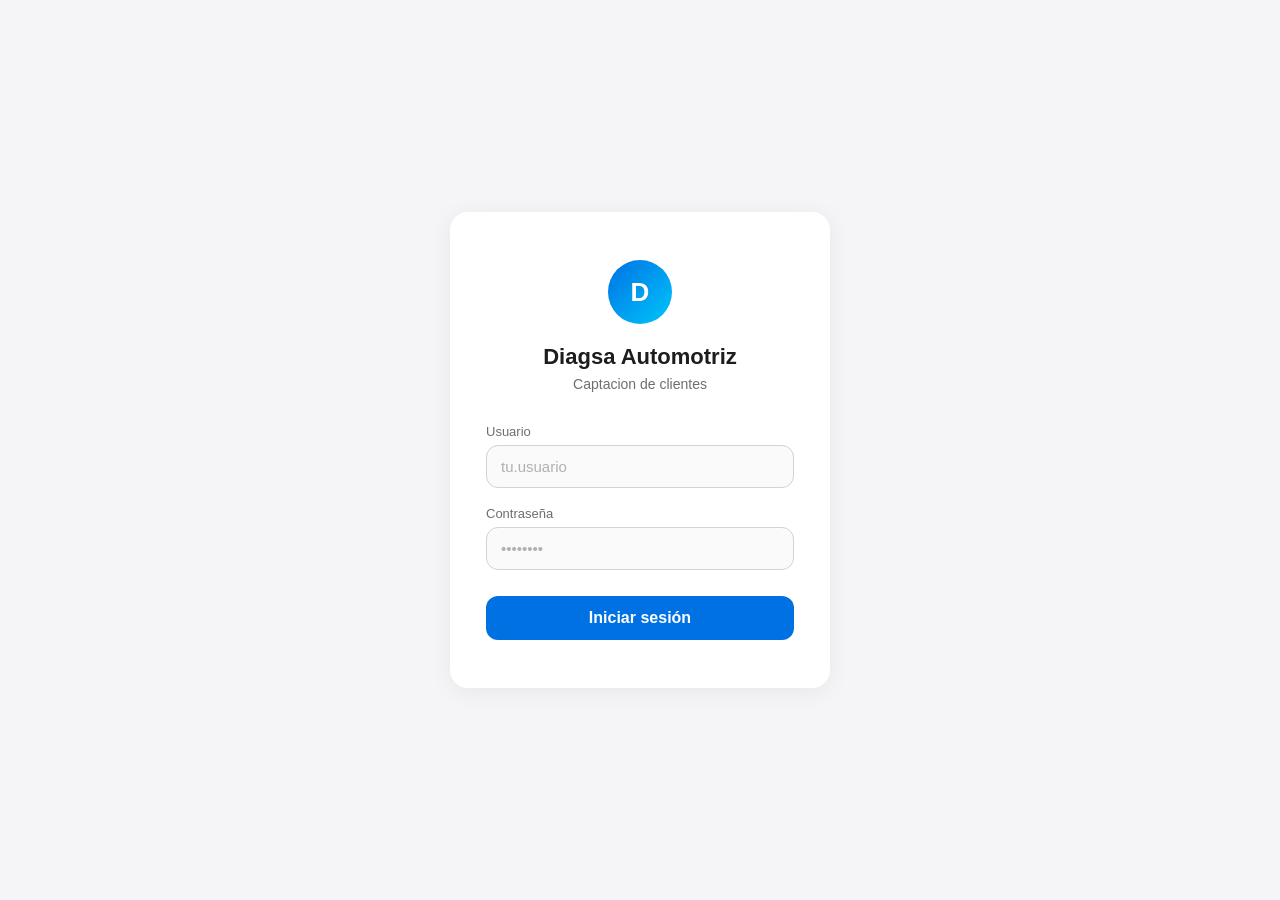
==== index.html @ d003201a "Captacion" ====
<!DOCTYPE html>
<html lang="es">

<head>
  <meta charset="UTF-8">
  <meta name="viewport" content="width=device-width, initial-scale=1.0">
  <title>Captación de Clientes | Expo Diagsa</title>
  <link rel="stylesheet" href="./index.css">
</head>

<body>

  <div class="login-wrap" id="loginWrap">
    <div class="login-card">
      <div class="logo-circle">D</div>
      <h1>Diagsa Automotriz</h1>
      <p class="subtitle">Captacion de clientes</p>

      <form id="loginForm">
        <div class="field">
          <label for="loginUser">Usuario</label>
          <input type="text" id="loginUser" placeholder="tu.usuario" required>
        </div>
        <div class="field">
          <label for="loginPass">Contraseña</label>
          <input type="password" id="loginPass" placeholder="••••••••" required>
        </div>
        <button type="submit" class="btn-primary">Iniciar sesión</button>
      </form>
    </div>
  </div>

  <div class="app-wrap" id="appWrap">
    <div class="topbar">
      <div class="brand"><span class="dot"></span> Captación de Clientes</div>
      <button class="logout-link" id="logoutBtn">Cerrar sesión</button>
    </div>

    <div class="card" id="formCard">
      <h2>Clientes</h2>
      <p class="desc">Registra la información del cliente a captar</p>

      <form id="clientForm">

        <div class="section-title">Datos del cliente</div>
        <div class="grid">
          <div class="field full">
            <label>Nombre completo</label>
            <input type="text" placeholder="Ej. Juan Pérez López" required>
          </div>
          <div class="field">
            <label>¿De dónde nos visita?</label>
            <input type="text" placeholder="Ciudad / Estado">
          </div>
          <div class="field">
            <label>Giro del cliente</label>
            <input type="text" placeholder="Ej. Refaccionaria, taller...">
          </div>
          <div class="field">
            <label>Teléfono</label>
            <input type="tel" placeholder="222 123 4567">
          </div>
          <div class="field">
            <label>Correo electrónico</label>
            <input type="email" placeholder="cliente@correo.com">
          </div>
        </div>

        <div class="section-title">Datos de la empresa / negocio</div>
        <div class="grid">
          <div class="field full">
            <label>Razón social</label>
            <input type="text" placeholder="Nombre legal de la empresa">
          </div>
          <div class="field">
            <label>Persona moral o física</label>
            <select>
              <option value="">Selecciona una opción</option>
              <option>Persona física</option>
              <option>Persona moral</option>
            </select>
          </div>
          <div class="field">
            <label>Años de la empresa/negocio</label>
            <input type="number" min="0" placeholder="Ej. 5">
          </div>
          <div class="field">
            <label>Años de experiencia en el rubro automotriz</label>
            <input type="number" min="0" placeholder="Ej. 8">
          </div>
          <div class="field">
            <label>Cuántas sucursales tiene</label>
            <input type="number" min="0" placeholder="Ej. 2">
          </div>
          <div class="field">
            <label>Personas que trae a la expo</label>
            <input type="number" min="1" placeholder="Ej. 3">
          </div>
          <div class="field full">
            <label>Quiénes son sus proveedores actuales</label>
            <textarea placeholder="Ej. Proveedor A, Proveedor B..."></textarea>
          </div>
        </div>

        <div class="section-title">Condiciones comerciales</div>
        <div class="grid">
          <div class="field">
            <label>Método de compra</label>
            <div class="pill-group">
              <label class="pill">
                <input type="radio" name="metodoCompra" value="Contado">
                <span>Contado</span>
              </label>
              <label class="pill">
                <input type="radio" name="metodoCompra" value="Credito">
                <span>Crédito</span>
              </label>
              <label class="pill">
                <input type="radio" name="metodoCompra" value="Mixto">
                <span>Mixto</span>
              </label>
            </div>
          </div>
          <div class="field">
            <label>Días de plazo (si compra a crédito)</label>
            <input type="number" min="0" placeholder="Ej. 30">
          </div>
        </div>

        <div class="section-title">Sistemas</div>
        <div class="grid">
          <div class="field full">
            <label>Sistemas que trabaja</label>
            <div class="checkbox-grid">
              <div class="check-item"><input type="checkbox" id="sisFrenos" name="sistemas" value="Frenos"><label
                  for="sisFrenos">Frenos</label></div>
              <div class="check-item"><input type="checkbox" id="sisSuspension" name="sistemas"
                  value="Suspensión"><label for="sisSuspension">Suspensión</label></div>
              <div class="check-item"><input type="checkbox" id="sisElectrico" name="sistemas" value="Eléctrico"><label
                  for="sisElectrico">Eléctrico</label></div>
              <div class="check-item"><input type="checkbox" id="sisMotor" name="sistemas" value="Motor"><label
                  for="sisMotor">Motor</label></div>
              <div class="check-item"><input type="checkbox" id="sisTransmision" name="sistemas"
                  value="Transmisión"><label for="sisTransmision">Transmisión</label></div>
              <div class="check-item"><input type="checkbox" id="sisClima" name="sistemas" value="Climatización"><label
                  for="sisClima">Climatización</label></div>
              <div class="check-item"><input type="checkbox" id="sisDireccion" name="sistemas" value="Dirección"><label
                  for="sisDireccion">Dirección</label></div>
              <div class="check-item"><input type="checkbox" id="sisOtro" name="sistemas" value="Otro"><label
                  for="sisOtro">Otro</label></div>
            </div>
          </div>
          <div class="field full">
            <label>Sistema en el que se especializa</label>
            <input type="text" placeholder="Ej. Frenos y suspensión">
          </div>
        </div>

        <div class="section-title">Clasificación del potencial del cliente</div>
        <div class="field">
          <div class="pill-group">
            <label class="pill low">
              <input type="radio" name="potencial" value="Bajo">
              <span>Bajo</span>
            </label>
            <label class="pill medium">
              <input type="radio" name="potencial" value="Medio">
              <span>Medio</span>
            </label>
            <label class="pill high">
              <input type="radio" name="potencial" value="Alto">
              <span>Alto</span>
            </label>
          </div>
        </div>

        <div class="actions">
          <button type="reset" class="btn-secondary">Limpiar</button>
          <button type="submit" class="btn-submit">Guardar prospecto</button>
        </div>
      </form>
    </div>

    <div class="card success-wrap" id="successCard">
      <div class="success-icon">✓</div>
      <h2>Prospecto guardado</h2>
      <p>La información del cliente se registró correctamente.</p>
      <button class="btn-submit" id="newClientBtn">Registrar otro cliente</button>
    </div>
  </div>
</body>

<script>
  const loginForm = document.getElementById('loginForm');
  const loginWrap = document.getElementById('loginWrap');
  const appWrap = document.getElementById('appWrap');
  const logoutBtn = document.getElementById('logoutBtn');

  loginForm.addEventListener('submit', function (e) {
    e.preventDefault();
    loginWrap.classList.add('hidden');
    appWrap.classList.add('active');
  });

  logoutBtn.addEventListener('click', function () {
    appWrap.classList.remove('active');
    loginWrap.classList.remove('hidden');
    loginForm.reset();
  });

  const clientForm = document.getElementById('clientForm');
  const formCard = document.getElementById('formCard');
  const successCard = document.getElementById('successCard');
  const newClientBtn = document.getElementById('newClientBtn');

  clientForm.addEventListener('submit', function (e) {
    e.preventDefault();
    formCard.style.display = 'none';
    successCard.classList.add('active');
  });

  newClientBtn.addEventListener('click', function () {
    clientForm.reset();
    successCard.classList.remove('active');
    formCard.style.display = 'block';
  });
</script>

</html>
---- index.css ----
:root {
      --bg: #f5f5f7;
      --card: #ffffff;
      --text: #1d1d1f;
      --text-secondary: #6e6e73;
      --accent: #0071e3;
      --accent-hover: #0077ed;
      --border: #d2d2d7;
      --success: #34c759;
      --warning: #ff9f0a;
      --danger: #ff3b30;
      --radius: 18px;
      --shadow: 0 4px 24px rgba(0, 0, 0, 0.06);
  }

  * {
      box-sizing: border-box;
      margin: 0;
      padding: 0;
  }

  body {
      font-family: -apple-system, BlinkMacSystemFont, "SF Pro Display", "Segoe UI", Roboto, Helvetica, Arial, sans-serif;
      background: var(--bg);
      color: var(--text);
      min-height: 100vh;
      display: flex;
      align-items: center;
      justify-content: center;
      padding: 24px;
      -webkit-font-smoothing: antialiased;
  }

  /* ---------- LOGIN ---------- */
  .login-wrap {
      width: 100%;
      max-width: 380px;
      animation: fadeIn .6s ease;
  }

  .login-card {
      background: var(--card);
      border-radius: var(--radius);
      box-shadow: var(--shadow);
      padding: 48px 36px;
      text-align: center;
  }

  .logo-circle {
      width: 64px;
      height: 64px;
      border-radius: 50%;
      background: linear-gradient(135deg, #0071e3, #00c6fb);
      display: flex;
      align-items: center;
      justify-content: center;
      margin: 0 auto 20px;
      font-size: 26px;
      color: white;
      font-weight: 600;
  }

  .login-card h1 {
      font-size: 22px;
      font-weight: 600;
      margin-bottom: 6px;
  }

  .login-card p.subtitle {
      color: var(--text-secondary);
      font-size: 14px;
      margin-bottom: 32px;
  }

  .field {
      text-align: left;
      margin-bottom: 18px;
  }

  .field label {
      display: block;
      font-size: 13px;
      font-weight: 500;
      color: var(--text-secondary);
      margin-bottom: 6px;
  }

  input,
  select,
  textarea {
      width: 100%;
      padding: 12px 14px;
      border: 1px solid var(--border);
      border-radius: 12px;
      font-size: 15px;
      font-family: inherit;
      background: #fafafa;
      color: var(--text);
      transition: border-color .2s ease, box-shadow .2s ease, background .2s ease;
  }

  input:focus,
  select:focus,
  textarea:focus {
      outline: none;
      border-color: var(--accent);
      background: #fff;
      box-shadow: 0 0 0 4px rgba(0, 113, 227, 0.12);
  }

  textarea {
      resize: vertical;
      min-height: 70px;
  }

  .btn-primary {
      width: 100%;
      padding: 13px;
      background: var(--accent);
      color: white;
      border: none;
      border-radius: 12px;
      font-size: 16px;
      font-weight: 600;
      cursor: pointer;
      transition: background .2s ease, transform .1s ease;
      margin-top: 8px;
  }

  .btn-primary:hover {
      background: var(--accent-hover);
  }

  .btn-primary:active {
      transform: scale(0.98);
  }

  .login-hint {
      margin-top: 20px;
      font-size: 12px;
      color: var(--text-secondary);
  }

  /* ---------- FORM APP ---------- */
  .app-wrap {
      width: 100%;
      max-width: 760px;
      display: none;
      animation: fadeIn .5s ease;
  }

  .app-wrap.active {
      display: block;
  }

  .login-wrap.hidden {
      display: none;
  }

  .topbar {
      display: flex;
      align-items: center;
      justify-content: space-between;
      margin-bottom: 24px;
      padding: 0 4px;
  }

  .topbar .brand {
      display: flex;
      align-items: center;
      gap: 10px;
      font-weight: 600;
      font-size: 16px;
  }

  .brand .dot {
      width: 10px;
      height: 10px;
      border-radius: 50%;
      background: var(--accent);
  }

  .logout-link {
      font-size: 13px;
      color: var(--text-secondary);
      cursor: pointer;
      text-decoration: none;
      border: none;
      background: none;
  }

  .logout-link:hover {
      color: var(--text);
  }

  .card {
      background: var(--card);
      border-radius: var(--radius);
      box-shadow: var(--shadow);
      padding: 40px;
      margin-bottom: 20px;
  }

  .card h2 {
      font-size: 24px;
      font-weight: 600;
      margin-bottom: 4px;
  }

  .card p.desc {
      color: var(--text-secondary);
      font-size: 14px;
      margin-bottom: 28px;
  }

  .section-title {
      font-size: 13px;
      font-weight: 600;
      text-transform: uppercase;
      letter-spacing: 0.04em;
      color: var(--accent);
      margin: 28px 0 14px;
  }

  .section-title:first-of-type {
      margin-top: 0;
  }

  .grid {
      display: grid;
      grid-template-columns: 1fr 1fr;
      gap: 16px;
  }

  .grid .full {
      grid-column: 1 / -1;
  }

  @media (max-width:640px) {
      .grid {
          grid-template-columns: 1fr;
      }

      .card {
          padding: 28px 22px;
      }
  }

  /* Radio pills */
  .pill-group {
      display: flex;
      gap: 10px;
      flex-wrap: wrap;
  }

  .pill {
      position: relative;
  }

  .pill input {
      position: absolute;
      opacity: 0;
      width: 100%;
      height: 100%;
      cursor: pointer;
      margin: 0;
  }

  .pill span {
      display: inline-block;
      padding: 9px 18px;
      border-radius: 999px;
      border: 1px solid var(--border);
      font-size: 14px;
      color: var(--text-secondary);
      background: #fafafa;
      transition: all .2s ease;
  }

  .pill input:checked+span {
      background: var(--text);
      color: white;
      border-color: var(--text);
  }

  /* Clasificación potencial - colores especiales */
  .pill.low input:checked+span {
      background: var(--text-secondary);
      border-color: var(--text-secondary);
  }

  .pill.medium input:checked+span {
      background: var(--warning);
      border-color: var(--warning);
  }

  .pill.high input:checked+span {
      background: var(--success);
      border-color: var(--success);
  }

  .checkbox-grid {
      display: grid;
      grid-template-columns: repeat(2, 1fr);
      gap: 10px;
  }

  @media (max-width:640px) {
      .checkbox-grid {
          grid-template-columns: 1fr;
      }
  }

  .check-item {
      display: flex;
      align-items: center;
      gap: 10px;
      padding: 10px 14px;
      border: 1px solid var(--border);
      border-radius: 12px;
      background: #fafafa;
      cursor: pointer;
      transition: all .2s ease;
  }

  .check-item:has(input:checked) {
      border-color: var(--accent);
      background: rgba(0, 113, 227, 0.06);
  }

  .check-item input {
      width: 16px;
      height: 16px;
      accent-color: var(--accent);
  }

  .check-item label {
      font-size: 14px;
      cursor: pointer;
  }

  .actions {
      display: flex;
      justify-content: flex-end;
      gap: 12px;
      margin-top: 36px;
  }

  .btn-secondary {
      padding: 12px 22px;
      background: transparent;
      color: var(--text);
      border: 1px solid var(--border);
      border-radius: 12px;
      font-size: 15px;
      font-weight: 500;
      cursor: pointer;
      transition: background .2s ease;
  }

  .btn-secondary:hover {
      background: #f0f0f0;
  }

  .btn-submit {
      padding: 12px 28px;
      background: var(--accent);
      color: white;
      border: none;
      border-radius: 12px;
      font-size: 15px;
      font-weight: 600;
      cursor: pointer;
      transition: background .2s ease, transform .1s ease;
  }

  .btn-submit:hover {
      background: var(--accent-hover);
  }

  .btn-submit:active {
      transform: scale(0.98);
  }

  /* Success screen */
  .success-wrap {
      display: none;
      text-align: center;
      padding: 60px 40px;
  }

  .success-wrap.active {
      display: block;
  }

  .success-icon {
      width: 72px;
      height: 72px;
      border-radius: 50%;
      background: var(--success);
      display: flex;
      align-items: center;
      justify-content: center;
      margin: 0 auto 20px;
      color: white;
      font-size: 32px;
  }

  .success-wrap h2 {
      margin-bottom: 8px;
  }

  .success-wrap p {
      color: var(--text-secondary);
      margin-bottom: 28px;
  }

  @keyframes fadeIn {
      from {
          opacity: 0;
          transform: translateY(8px);
      }

      to {
          opacity: 1;
          transform: translateY(0);
      }
  }

  ::placeholder {
      color: #b0b0b5;
  }
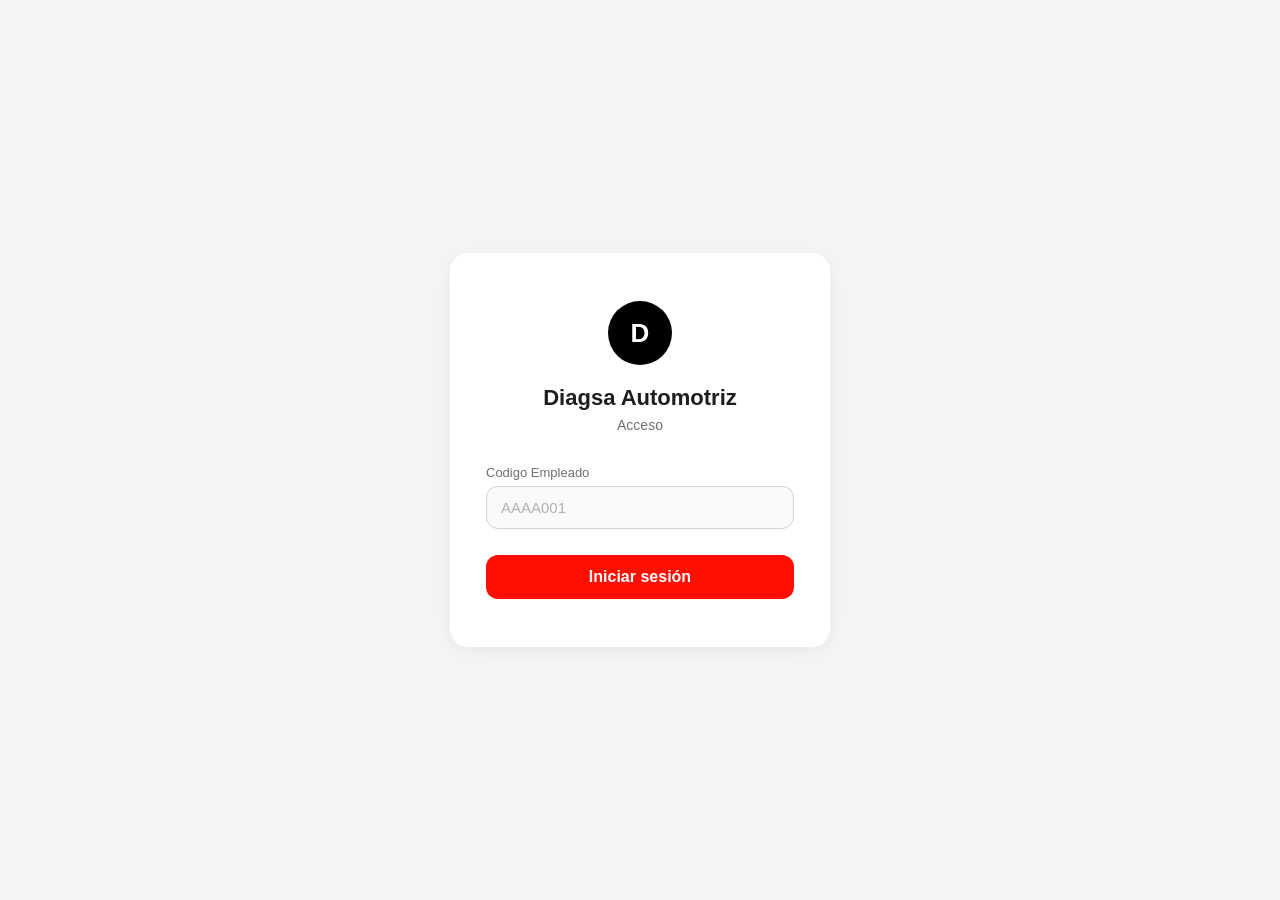
==== commit 83355d55: "localstorage" ====
--- a/index.html
+++ b/index.html
@@ -4,26 +4,21 @@
 <head>
   <meta charset="UTF-8">
   <meta name="viewport" content="width=device-width, initial-scale=1.0">
-  <title>Captación de Clientes | Expo Diagsa</title>
+  <title>Captación de Clientes</title>
   <link rel="stylesheet" href="./index.css">
+  <link rel="icon" href="./logo.ico">
 </head>
 
 <body>
-
   <div class="login-wrap" id="loginWrap">
     <div class="login-card">
       <div class="logo-circle">D</div>
       <h1>Diagsa Automotriz</h1>
-      <p class="subtitle">Captacion de clientes</p>
-
+      <p class="subtitle">Acceso</p>
       <form id="loginForm">
         <div class="field">
-          <label for="loginUser">Usuario</label>
-          <input type="text" id="loginUser" placeholder="tu.usuario" required>
-        </div>
-        <div class="field">
-          <label for="loginPass">Contraseña</label>
-          <input type="password" id="loginPass" placeholder="••••••••" required>
+          <label for="codigoEmpleado">Codigo Empleado</label>
+          <input type="text" id="codigoEmpleado" placeholder="AAAA001" name="codigoEmpleado" required>
         </div>
         <button type="submit" class="btn-primary">Iniciar sesión</button>
       </form>
@@ -32,37 +27,39 @@
 
   <div class="app-wrap" id="appWrap">
     <div class="topbar">
-      <div class="brand"><span class="dot"></span> Captación de Clientes</div>
+      <div class="brand"><span class="dot"></span> Captación de Clientes</div> 
       <button class="logout-link" id="logoutBtn">Cerrar sesión</button>
     </div>
 
     <div class="card" id="formCard">
-      <h2>Clientes</h2>
-      <p class="desc">Registra la información del cliente a captar</p>
-
+      <div class="headers">
+        <h2>Codigo del capturista: </h2>
+        <h2>
+          <div class="codigoDisplay" id="codigoDisplay"></div>
+        </h2>
+      </div>
       <form id="clientForm">
-
         <div class="section-title">Datos del cliente</div>
         <div class="grid">
           <div class="field full">
             <label>Nombre completo</label>
-            <input type="text" placeholder="Ej. Juan Pérez López" required>
+            <input type="text" placeholder="Ej. Juan Pérez López" name="nombreCliente" required>
           </div>
           <div class="field">
             <label>¿De dónde nos visita?</label>
-            <input type="text" placeholder="Ciudad / Estado">
+            <input type="text" placeholder="Ciudad / Estado" name="origen" required>
           </div>
           <div class="field">
             <label>Giro del cliente</label>
-            <input type="text" placeholder="Ej. Refaccionaria, taller...">
+            <input type="text" placeholder="Ej. Refaccionaria, taller..." name="giro" required>
           </div>
           <div class="field">
             <label>Teléfono</label>
-            <input type="tel" placeholder="222 123 4567">
+            <input type="tel" placeholder="2221234567" name="telefono" required>
           </div>
           <div class="field">
             <label>Correo electrónico</label>
-            <input type="email" placeholder="cliente@correo.com">
+            <input type="email" placeholder="cliente@correo.com" name="email">
           </div>
         </div>
 
@@ -70,35 +67,35 @@
         <div class="grid">
           <div class="field full">
             <label>Razón social</label>
-            <input type="text" placeholder="Nombre legal de la empresa">
+            <input type="text" placeholder="Nombre legal de la empresa / negocio" name="razonSocial">
           </div>
           <div class="field">
             <label>Persona moral o física</label>
-            <select>
+            <select name="tipoPersona">
               <option value="">Selecciona una opción</option>
-              <option>Persona física</option>
-              <option>Persona moral</option>
+              <option value="personaFisica">Persona física</option>
+              <option value="personaMoral">Persona moral</option>
             </select>
           </div>
           <div class="field">
             <label>Años de la empresa/negocio</label>
-            <input type="number" min="0" placeholder="Ej. 5">
+            <input type="number" min="0" placeholder="Ej. 5" name="aniosEmpresa">
           </div>
           <div class="field">
             <label>Años de experiencia en el rubro automotriz</label>
-            <input type="number" min="0" placeholder="Ej. 8">
+            <input type="number" min="0" placeholder="Ej. 8" name="aniosExperiencia">
           </div>
           <div class="field">
             <label>Cuántas sucursales tiene</label>
-            <input type="number" min="0" placeholder="Ej. 2">
+            <input type="number" min="0" placeholder="Ej. 2" name="sucursales">
           </div>
           <div class="field">
             <label>Personas que trae a la expo</label>
-            <input type="number" min="1" placeholder="Ej. 3">
+            <input type="number" min="1" placeholder="Ej. 3" name="acompaniantes">
           </div>
           <div class="field full">
             <label>Quiénes son sus proveedores actuales</label>
-            <textarea placeholder="Ej. Proveedor A, Proveedor B..."></textarea>
+            <textarea placeholder="Ej. Proveedor A, Proveedor B..." name="proveedores"></textarea>
           </div>
         </div>
 
@@ -123,7 +120,7 @@
           </div>
           <div class="field">
             <label>Días de plazo (si compra a crédito)</label>
-            <input type="number" min="0" placeholder="Ej. 30">
+            <input type="number" min="0" placeholder="Ej. 30" name="diasPlazo">
           </div>
         </div>
 
@@ -132,27 +129,31 @@
           <div class="field full">
             <label>Sistemas que trabaja</label>
             <div class="checkbox-grid">
-              <div class="check-item"><input type="checkbox" id="sisFrenos" name="sistemas" value="Frenos"><label
+              <div class="check-item"><input type="checkbox" id="sisEnfriamiento" name="sistemas"
+                  value="enfriamiento"><label for="sisEnfriamiento">Enfriamiento</label></div>
+              <div class="check-item"><input type="checkbox" id="sisRodamiento" name="sistemas"
+                  value="rodamiento"><label for="sisRodamiento">Rodamiento</label></div>
+              <div class="check-item"><input type="checkbox" id="sisSuspension" name="sistemas"
+                  value="suspension"><label for="sisSuspension">Suspension</label></div>
+              <div class="check-item"><input type="checkbox" id="sisFrenos" name="sistemas" value="frenos"><label
                   for="sisFrenos">Frenos</label></div>
-              <div class="check-item"><input type="checkbox" id="sisSuspension" name="sistemas"
-                  value="Suspensión"><label for="sisSuspension">Suspensión</label></div>
-              <div class="check-item"><input type="checkbox" id="sisElectrico" name="sistemas" value="Eléctrico"><label
-                  for="sisElectrico">Eléctrico</label></div>
-              <div class="check-item"><input type="checkbox" id="sisMotor" name="sistemas" value="Motor"><label
+              <div class="check-item"><input type="checkbox" id="sisDireccion" name="sistemas" value="direccion"><label
+                  for="sisDireccion">Direccion</label></div>
+              <div class="check-item"><input type="checkbox" id="sisTransmision" name="sistemas"
+                  value="transmision"><label for="sisTransmision">Transmision</label></div>
+              <div class="check-item"><input type="checkbox" id="sisElectrico" name="sistemas" value="electrico"><label
+                  for="sisElectrico">Electrico</label></div>
+              <div class="check-item"><input type="checkbox" id="sisClimatizacion" name="sistemas"
+                  value="climatizacion"><label for="sisClimatizacion">Climatizacion</label></div>
+              <div class="check-item"><input type="checkbox" id="sisMotor" name="sistemas" value="motor"><label
                   for="sisMotor">Motor</label></div>
-              <div class="check-item"><input type="checkbox" id="sisTransmision" name="sistemas"
-                  value="Transmisión"><label for="sisTransmision">Transmisión</label></div>
-              <div class="check-item"><input type="checkbox" id="sisClima" name="sistemas" value="Climatización"><label
-                  for="sisClima">Climatización</label></div>
-              <div class="check-item"><input type="checkbox" id="sisDireccion" name="sistemas" value="Dirección"><label
-                  for="sisDireccion">Dirección</label></div>
               <div class="check-item"><input type="checkbox" id="sisOtro" name="sistemas" value="Otro"><label
                   for="sisOtro">Otro</label></div>
             </div>
           </div>
           <div class="field full">
             <label>Sistema en el que se especializa</label>
-            <input type="text" placeholder="Ej. Frenos y suspensión">
+            <input type="text" placeholder="Ej. Frenos y suspensión" name="especializacion" required>
           </div>
         </div>
 
@@ -188,42 +189,7 @@
       <button class="btn-submit" id="newClientBtn">Registrar otro cliente</button>
     </div>
   </div>
+  <script src="./index.js"></script>
 </body>
 
-<script>
-  const loginForm = document.getElementById('loginForm');
-  const loginWrap = document.getElementById('loginWrap');
-  const appWrap = document.getElementById('appWrap');
-  const logoutBtn = document.getElementById('logoutBtn');
-
-  loginForm.addEventListener('submit', function (e) {
-    e.preventDefault();
-    loginWrap.classList.add('hidden');
-    appWrap.classList.add('active');
-  });
-
-  logoutBtn.addEventListener('click', function () {
-    appWrap.classList.remove('active');
-    loginWrap.classList.remove('hidden');
-    loginForm.reset();
-  });
-
-  const clientForm = document.getElementById('clientForm');
-  const formCard = document.getElementById('formCard');
-  const successCard = document.getElementById('successCard');
-  const newClientBtn = document.getElementById('newClientBtn');
-
-  clientForm.addEventListener('submit', function (e) {
-    e.preventDefault();
-    formCard.style.display = 'none';
-    successCard.classList.add('active');
-  });
-
-  newClientBtn.addEventListener('click', function () {
-    clientForm.reset();
-    successCard.classList.remove('active');
-    formCard.style.display = 'block';
-  });
-</script>
-
 </html>
--- a/index.css
+++ b/index.css
@@ -1,432 +1,448 @@
-  :root {
-      --bg: #f5f5f7;
-      --card: #ffffff;
-      --text: #1d1d1f;
-      --text-secondary: #6e6e73;
-      --accent: #0071e3;
-      --accent-hover: #0077ed;
-      --border: #d2d2d7;
-      --success: #34c759;
-      --warning: #ff9f0a;
-      --danger: #ff3b30;
-      --radius: 18px;
-      --shadow: 0 4px 24px rgba(0, 0, 0, 0.06);
+:root {
+  --bg: #f5f5f7;
+  --card: #ffffff;
+  --text: #1d1d1f;
+  --text-secondary: #6e6e73;
+  --accent: #f8342e;
+  --accent-hover: #af0606;
+  --border: #d2d2d7;
+  --success: #34c759;
+  --warning: #ff9f0a;
+  --danger: #ff3b30;
+  --radius: 18px;
+  --shadow: 0 4px 24px rgba(0, 0, 0, 0.06);
+}
+
+* {
+  box-sizing: border-box;
+  margin: 0;
+  padding: 0;
+}
+
+body {
+  font-family:
+    -apple-system, BlinkMacSystemFont, "SF Pro Display", "Segoe UI", Roboto,
+    Helvetica, Arial, sans-serif;
+  background: var(--bg);
+  color: var(--text);
+  min-height: 100vh;
+  display: flex;
+  align-items: center;
+  justify-content: center;
+  padding: 24px;
+  -webkit-font-smoothing: antialiased;
+}
+
+.login-wrap {
+  width: 100%;
+  max-width: 380px;
+  animation: fadeIn 0.6s ease;
+}
+
+.login-card {
+  background: var(--card);
+  border-radius: var(--radius);
+  box-shadow: var(--shadow);
+  padding: 48px 36px;
+  text-align: center;
+}
+
+.logo-circle {
+  width: 64px;
+  height: 64px;
+  border-radius: 50%;
+  background: linear-gradient(135deg, #000000, #000000);
+  display: flex;
+  align-items: center;
+  justify-content: center;
+  margin: 0 auto 20px;
+  font-size: 26px;
+  color: rgb(255, 255, 255);
+  font-weight: 600;
+}
+
+.login-card h1 {
+  font-size: 22px;
+  font-weight: 600;
+  margin-bottom: 6px;
+}
+
+.login-card p.subtitle {
+  color: var(--text-secondary);
+  font-size: 14px;
+  margin-bottom: 32px;
+}
+
+.field {
+  text-align: left;
+  margin-bottom: 18px;
+}
+
+.field label {
+  display: block;
+  font-size: 13px;
+  font-weight: 500;
+  color: var(--text-secondary);
+  margin-bottom: 6px;
+}
+
+input,
+select,
+textarea {
+  width: 100%;
+  padding: 12px 14px;
+  border: 1px solid var(--border);
+  border-radius: 12px;
+  font-size: 15px;
+  font-family: inherit;
+  background: #fafafa;
+  color: var(--text);
+  transition:
+    border-color 0.2s ease,
+    box-shadow 0.2s ease,
+    background 0.2s ease;
+}
+
+input:focus,
+select:focus,
+textarea:focus {
+  outline: none;
+  border-color: var(--accent);
+  background: #fff;
+  box-shadow: 0 0 0 4px rgba(0, 113, 227, 0.12);
+}
+
+textarea {
+  resize: vertical;
+  min-height: 70px;
+}
+
+.btn-primary {
+  width: 100%;
+  padding: 13px;
+  background: #ff0f02;
+  color: rgb(255, 255, 255);
+  border: none;
+  border-radius: 12px;
+  font-size: 16px;
+  font-weight: 600;
+  cursor: pointer;
+  transition:
+    background 0.2s ease,
+    transform 0.1s ease;
+  margin-top: 8px;
+}
+
+.btn-primary:hover {
+  background: #053f75;
+  color: #ffffff;
+}
+
+.btn-primary:active {
+  transform: scale(0.98);
+}
+
+.login-hint {
+  margin-top: 20px;
+  font-size: 12px;
+  color: var(--text-secondary);
+}
+
+.app-wrap {
+  width: 100%;
+  max-width: 760px;
+  display: none;
+  animation: fadeIn 0.5s ease;
+}
+
+.app-wrap.active {
+  display: block;
+}
+
+.login-wrap.hidden {
+  display: none;
+}
+
+.topbar {
+  display: flex;
+  align-items: center;
+  justify-content: space-between;
+  margin-bottom: 24px;
+  padding: 0 4px;
+}
+
+.topbar .brand {
+  display: flex;
+  align-items: center;
+  gap: 10px;
+  font-weight: 600;
+  font-size: 16px;
+}
+
+.headers {
+  display: flex;
+  justify-content: center;
+}
+
+.codigoDisplay{
+  padding-left: 10px;
+}
+
+.brand .dot {
+  width: 10px;
+  height: 10px;
+  border-radius: 50%;
+  background: var(--accent);
+}
+
+.logout-link {
+  font-size: 13px;
+  color: var(--text-secondary);
+  cursor: pointer;
+  text-decoration: none;
+  border: none;
+  background: none;
+}
+
+.logout-link:hover {
+  color: var(--text);
+}
+
+.card {
+  background: var(--card);
+  border-radius: var(--radius);
+  box-shadow: var(--shadow);
+  padding: 40px;
+  margin-bottom: 20px;
+}
+
+.card h2 h3 {
+  font-size: 24px;
+  font-weight: 600;
+  margin-bottom: 4px;
+}
+
+.card p.desc {
+  color: var(--text-secondary);
+  font-size: 14px;
+  margin-bottom: 28px;
+}
+
+.section-title {
+  font-size: 13px;
+  font-weight: 600;
+  text-transform: uppercase;
+  letter-spacing: 0.04em;
+  color: var(--accent);
+  margin: 28px 0 14px;
+}
+
+.section-title:first-of-type {
+  margin-top: 0;
+}
+
+.grid {
+  display: grid;
+  grid-template-columns: 1fr 1fr;
+  gap: 16px;
+}
+
+.grid .full {
+  grid-column: 1 / -1;
+}
+
+@media (max-width: 640px) {
+  .grid {
+    grid-template-columns: 1fr;
   }
 
-  * {
-      box-sizing: border-box;
-      margin: 0;
-      padding: 0;
+  .card {
+    padding: 28px 22px;
   }
-
-  body {
-      font-family: -apple-system, BlinkMacSystemFont, "SF Pro Display", "Segoe UI", Roboto, Helvetica, Arial, sans-serif;
-      background: var(--bg);
-      color: var(--text);
-      min-height: 100vh;
-      display: flex;
-      align-items: center;
-      justify-content: center;
-      padding: 24px;
-      -webkit-font-smoothing: antialiased;
+}
+
+.pill-group {
+  display: flex;
+  gap: 10px;
+  flex-wrap: wrap;
+}
+
+.pill {
+  position: relative;
+}
+
+.pill input {
+  position: absolute;
+  opacity: 0;
+  width: 100%;
+  height: 100%;
+  cursor: pointer;
+  margin: 0;
+}
+
+.pill span {
+  display: inline-block;
+  padding: 9px 18px;
+  border-radius: 999px;
+  border: 1px solid var(--border);
+  font-size: 14px;
+  color: var(--text-secondary);
+  background: #fafafa;
+  transition: all 0.2s ease;
+}
+
+.pill input:checked + span {
+  background: var(--text);
+  color: white;
+  border-color: var(--text);
+}
+
+/* Clasificación potencial - colores especiales */
+.pill.low input:checked + span {
+  background: var(--text-secondary);
+  border-color: var(--text-secondary);
+}
+
+.pill.medium input:checked + span {
+  background: var(--warning);
+  border-color: var(--warning);
+}
+
+.pill.high input:checked + span {
+  background: var(--success);
+  border-color: var(--success);
+}
+
+.checkbox-grid {
+  display: grid;
+  grid-template-columns: repeat(2, 1fr);
+  gap: 10px;
+}
+
+@media (max-width: 640px) {
+  .checkbox-grid {
+    grid-template-columns: 1fr;
   }
-
-  /* ---------- LOGIN ---------- */
-  .login-wrap {
-      width: 100%;
-      max-width: 380px;
-      animation: fadeIn .6s ease;
+}
+
+.check-item {
+  display: flex;
+  align-items: center;
+  gap: 10px;
+  padding: 10px 14px;
+  border: 1px solid var(--border);
+  border-radius: 12px;
+  background: #fafafa;
+  cursor: pointer;
+  transition: all 0.2s ease;
+}
+
+.check-item:has(input:checked) {
+  border-color: var(--accent);
+  background: rgba(0, 113, 227, 0.06);
+}
+
+.check-item input {
+  width: 16px;
+  height: 16px;
+  accent-color: var(--accent);
+}
+
+.check-item label {
+  font-size: 14px;
+  cursor: pointer;
+}
+
+.actions {
+  display: flex;
+  justify-content: flex-end;
+  gap: 12px;
+  margin-top: 36px;
+}
+
+.btn-secondary {
+  padding: 12px 22px;
+  background: transparent;
+  color: var(--text);
+  border: 1px solid var(--border);
+  border-radius: 12px;
+  font-size: 15px;
+  font-weight: 500;
+  cursor: pointer;
+  transition: background 0.2s ease;
+}
+
+.btn-secondary:hover {
+  background: #f0f0f0;
+}
+
+.btn-submit {
+  padding: 12px 28px;
+  background: var(--accent);
+  color: white;
+  border: none;
+  border-radius: 12px;
+  font-size: 15px;
+  font-weight: 600;
+  cursor: pointer;
+  transition:
+    background 0.2s ease,
+    transform 0.1s ease;
+}
+
+.btn-submit:hover {
+  background: var(--accent-hover);
+}
+
+.btn-submit:active {
+  transform: scale(0.98);
+}
+
+/* Success screen */
+.success-wrap {
+  display: none;
+  text-align: center;
+  padding: 60px 40px;
+}
+
+.success-wrap.active {
+  display: block;
+}
+
+.success-icon {
+  width: 72px;
+  height: 72px;
+  border-radius: 50%;
+  background: var(--success);
+  display: flex;
+  align-items: center;
+  justify-content: center;
+  margin: 0 auto 20px;
+  color: white;
+  font-size: 32px;
+}
+
+.success-wrap h2 {
+  margin-bottom: 8px;
+}
+
+.success-wrap p {
+  color: var(--text-secondary);
+  margin-bottom: 28px;
+}
+
+@keyframes fadeIn {
+  from {
+    opacity: 0;
+    transform: translateY(8px);
   }
 
-  .login-card {
-      background: var(--card);
-      border-radius: var(--radius);
-      box-shadow: var(--shadow);
-      padding: 48px 36px;
-      text-align: center;
+  to {
+    opacity: 1;
+    transform: translateY(0);
   }
-
-  .logo-circle {
-      width: 64px;
-      height: 64px;
-      border-radius: 50%;
-      background: linear-gradient(135deg, #0071e3, #00c6fb);
-      display: flex;
-      align-items: center;
-      justify-content: center;
-      margin: 0 auto 20px;
-      font-size: 26px;
-      color: white;
-      font-weight: 600;
-  }
-
-  .login-card h1 {
-      font-size: 22px;
-      font-weight: 600;
-      margin-bottom: 6px;
-  }
-
-  .login-card p.subtitle {
-      color: var(--text-secondary);
-      font-size: 14px;
-      margin-bottom: 32px;
-  }
-
-  .field {
-      text-align: left;
-      margin-bottom: 18px;
-  }
-
-  .field label {
-      display: block;
-      font-size: 13px;
-      font-weight: 500;
-      color: var(--text-secondary);
-      margin-bottom: 6px;
-  }
-
-  input,
-  select,
-  textarea {
-      width: 100%;
-      padding: 12px 14px;
-      border: 1px solid var(--border);
-      border-radius: 12px;
-      font-size: 15px;
-      font-family: inherit;
-      background: #fafafa;
-      color: var(--text);
-      transition: border-color .2s ease, box-shadow .2s ease, background .2s ease;
-  }
-
-  input:focus,
-  select:focus,
-  textarea:focus {
-      outline: none;
-      border-color: var(--accent);
-      background: #fff;
-      box-shadow: 0 0 0 4px rgba(0, 113, 227, 0.12);
-  }
-
-  textarea {
-      resize: vertical;
-      min-height: 70px;
-  }
-
-  .btn-primary {
-      width: 100%;
-      padding: 13px;
-      background: var(--accent);
-      color: white;
-      border: none;
-      border-radius: 12px;
-      font-size: 16px;
-      font-weight: 600;
-      cursor: pointer;
-      transition: background .2s ease, transform .1s ease;
-      margin-top: 8px;
-  }
-
-  .btn-primary:hover {
-      background: var(--accent-hover);
-  }
-
-  .btn-primary:active {
-      transform: scale(0.98);
-  }
-
-  .login-hint {
-      margin-top: 20px;
-      font-size: 12px;
-      color: var(--text-secondary);
-  }
-
-  /* ---------- FORM APP ---------- */
-  .app-wrap {
-      width: 100%;
-      max-width: 760px;
-      display: none;
-      animation: fadeIn .5s ease;
-  }
-
-  .app-wrap.active {
-      display: block;
-  }
-
-  .login-wrap.hidden {
-      display: none;
-  }
-
-  .topbar {
-      display: flex;
-      align-items: center;
-      justify-content: space-between;
-      margin-bottom: 24px;
-      padding: 0 4px;
-  }
-
-  .topbar .brand {
-      display: flex;
-      align-items: center;
-      gap: 10px;
-      font-weight: 600;
-      font-size: 16px;
-  }
-
-  .brand .dot {
-      width: 10px;
-      height: 10px;
-      border-radius: 50%;
-      background: var(--accent);
-  }
-
-  .logout-link {
-      font-size: 13px;
-      color: var(--text-secondary);
-      cursor: pointer;
-      text-decoration: none;
-      border: none;
-      background: none;
-  }
-
-  .logout-link:hover {
-      color: var(--text);
-  }
-
-  .card {
-      background: var(--card);
-      border-radius: var(--radius);
-      box-shadow: var(--shadow);
-      padding: 40px;
-      margin-bottom: 20px;
-  }
-
-  .card h2 {
-      font-size: 24px;
-      font-weight: 600;
-      margin-bottom: 4px;
-  }
-
-  .card p.desc {
-      color: var(--text-secondary);
-      font-size: 14px;
-      margin-bottom: 28px;
-  }
-
-  .section-title {
-      font-size: 13px;
-      font-weight: 600;
-      text-transform: uppercase;
-      letter-spacing: 0.04em;
-      color: var(--accent);
-      margin: 28px 0 14px;
-  }
-
-  .section-title:first-of-type {
-      margin-top: 0;
-  }
-
-  .grid {
-      display: grid;
-      grid-template-columns: 1fr 1fr;
-      gap: 16px;
-  }
-
-  .grid .full {
-      grid-column: 1 / -1;
-  }
-
-  @media (max-width:640px) {
-      .grid {
-          grid-template-columns: 1fr;
-      }
-
-      .card {
-          padding: 28px 22px;
-      }
-  }
-
-  /* Radio pills */
-  .pill-group {
-      display: flex;
-      gap: 10px;
-      flex-wrap: wrap;
-  }
-
-  .pill {
-      position: relative;
-  }
-
-  .pill input {
-      position: absolute;
-      opacity: 0;
-      width: 100%;
-      height: 100%;
-      cursor: pointer;
-      margin: 0;
-  }
-
-  .pill span {
-      display: inline-block;
-      padding: 9px 18px;
-      border-radius: 999px;
-      border: 1px solid var(--border);
-      font-size: 14px;
-      color: var(--text-secondary);
-      background: #fafafa;
-      transition: all .2s ease;
-  }
-
-  .pill input:checked+span {
-      background: var(--text);
-      color: white;
-      border-color: var(--text);
-  }
-
-  /* Clasificación potencial - colores especiales */
-  .pill.low input:checked+span {
-      background: var(--text-secondary);
-      border-color: var(--text-secondary);
-  }
-
-  .pill.medium input:checked+span {
-      background: var(--warning);
-      border-color: var(--warning);
-  }
-
-  .pill.high input:checked+span {
-      background: var(--success);
-      border-color: var(--success);
-  }
-
-  .checkbox-grid {
-      display: grid;
-      grid-template-columns: repeat(2, 1fr);
-      gap: 10px;
-  }
-
-  @media (max-width:640px) {
-      .checkbox-grid {
-          grid-template-columns: 1fr;
-      }
-  }
-
-  .check-item {
-      display: flex;
-      align-items: center;
-      gap: 10px;
-      padding: 10px 14px;
-      border: 1px solid var(--border);
-      border-radius: 12px;
-      background: #fafafa;
-      cursor: pointer;
-      transition: all .2s ease;
-  }
-
-  .check-item:has(input:checked) {
-      border-color: var(--accent);
-      background: rgba(0, 113, 227, 0.06);
-  }
-
-  .check-item input {
-      width: 16px;
-      height: 16px;
-      accent-color: var(--accent);
-  }
-
-  .check-item label {
-      font-size: 14px;
-      cursor: pointer;
-  }
-
-  .actions {
-      display: flex;
-      justify-content: flex-end;
-      gap: 12px;
-      margin-top: 36px;
-  }
-
-  .btn-secondary {
-      padding: 12px 22px;
-      background: transparent;
-      color: var(--text);
-      border: 1px solid var(--border);
-      border-radius: 12px;
-      font-size: 15px;
-      font-weight: 500;
-      cursor: pointer;
-      transition: background .2s ease;
-  }
-
-  .btn-secondary:hover {
-      background: #f0f0f0;
-  }
-
-  .btn-submit {
-      padding: 12px 28px;
-      background: var(--accent);
-      color: white;
-      border: none;
-      border-radius: 12px;
-      font-size: 15px;
-      font-weight: 600;
-      cursor: pointer;
-      transition: background .2s ease, transform .1s ease;
-  }
-
-  .btn-submit:hover {
-      background: var(--accent-hover);
-  }
-
-  .btn-submit:active {
-      transform: scale(0.98);
-  }
-
-  /* Success screen */
-  .success-wrap {
-      display: none;
-      text-align: center;
-      padding: 60px 40px;
-  }
-
-  .success-wrap.active {
-      display: block;
-  }
-
-  .success-icon {
-      width: 72px;
-      height: 72px;
-      border-radius: 50%;
-      background: var(--success);
-      display: flex;
-      align-items: center;
-      justify-content: center;
-      margin: 0 auto 20px;
-      color: white;
-      font-size: 32px;
-  }
-
-  .success-wrap h2 {
-      margin-bottom: 8px;
-  }
-
-  .success-wrap p {
-      color: var(--text-secondary);
-      margin-bottom: 28px;
-  }
-
-  @keyframes fadeIn {
-      from {
-          opacity: 0;
-          transform: translateY(8px);
-      }
-
-      to {
-          opacity: 1;
-          transform: translateY(0);
-      }
-  }
-
-  ::placeholder {
-      color: #b0b0b5;
-  }+}
+
+::placeholder {
+  color: #b0b0b5;
+}
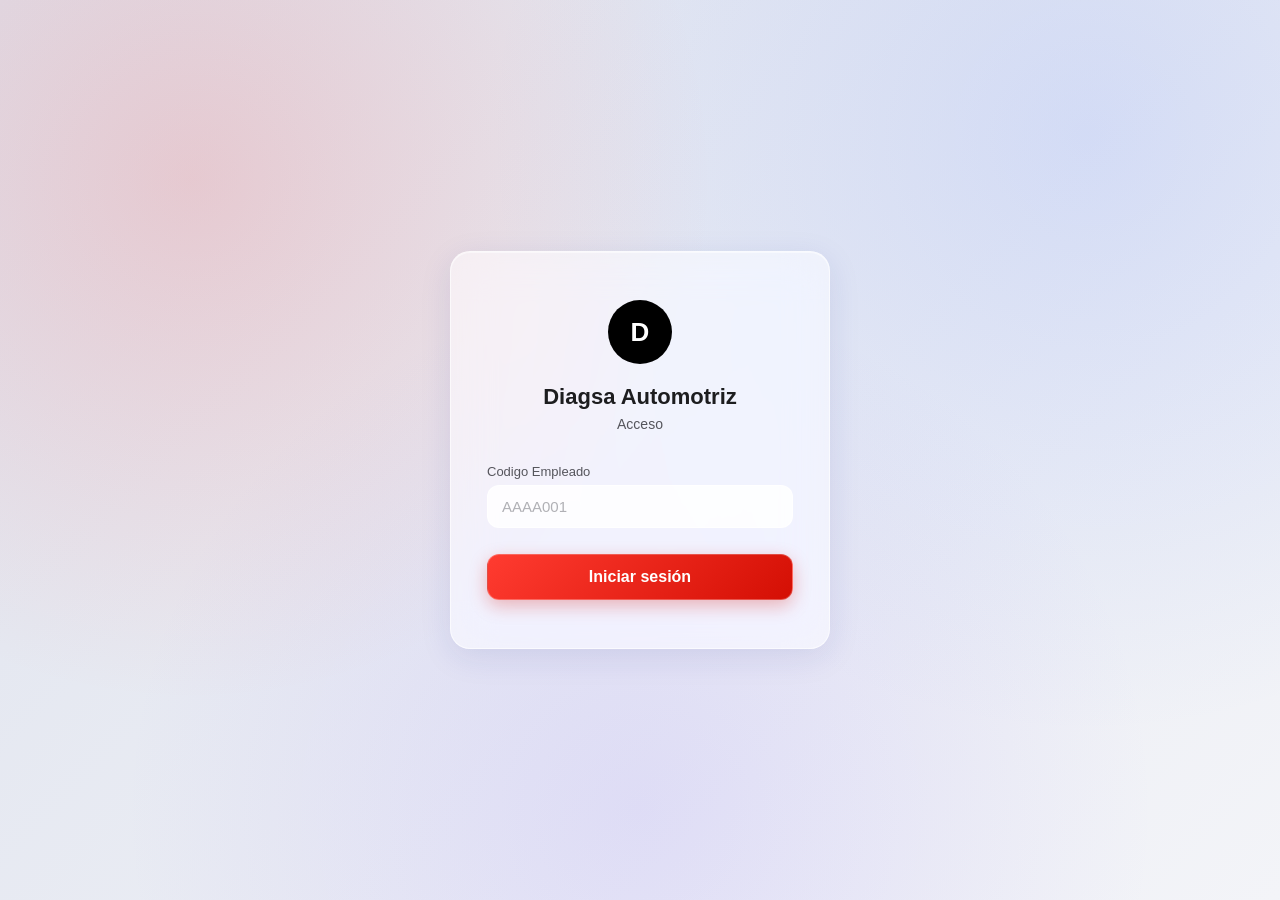
==== commit 2cf65830: "nuevos sistemas" ====
--- a/index.html
+++ b/index.html
@@ -147,6 +147,12 @@
                   value="climatizacion"><label for="sisClimatizacion">Climatizacion</label></div>
               <div class="check-item"><input type="checkbox" id="sisMotor" name="sistemas" value="motor"><label
                   for="sisMotor">Motor</label></div>
+              <div class="check-item"><input type="checkbox" id="sisCarroceria" name="sistemas" value="carrocerias"><label
+                  for="sisCarroceria">Carrocerias</label></div>
+              <div class="check-item"><input type="checkbox" id="sisLubricantes" name="sistemas" value="lubricantes"><label
+                  for="sisLubricantes">Lubricantes</label></div>
+              <div class="check-item"><input type="checkbox" id="sisAceites" name="sistemas" value="aceites"><label
+                  for="sisAceites">Aceites y quimicos</label></div>
               <div class="check-item"><input type="checkbox" id="sisOtro" name="sistemas" value="Otro"><label
                   for="sisOtro">Otro</label></div>
             </div>
--- a/index.css
+++ b/index.css
@@ -1,16 +1,18 @@
 :root {
-  --bg: #f5f5f7;
-  --card: #ffffff;
+  --bg: #eef0f5;
+  --card: rgba(255, 255, 255, 0.55);
+  --card-solid: #ffffff;
   --text: #1d1d1f;
-  --text-secondary: #6e6e73;
+  --text-secondary: #55555c;
   --accent: #f8342e;
   --accent-hover: #af0606;
-  --border: #d2d2d7;
+  --border: rgba(255, 255, 255, 0.6);
   --success: #34c759;
   --warning: #ff9f0a;
   --danger: #ff3b30;
-  --radius: 18px;
-  --shadow: 0 4px 24px rgba(0, 0, 0, 0.06);
+  --radius: 20px;
+  --shadow: 0 8px 32px rgba(31, 38, 135, 0.1);
+  --glass-blur: blur(20px) saturate(160%);
 }
 
 * {
@@ -23,7 +25,12 @@
   font-family:
     -apple-system, BlinkMacSystemFont, "SF Pro Display", "Segoe UI", Roboto,
     Helvetica, Arial, sans-serif;
-  background: var(--bg);
+  background:
+    radial-gradient(circle at 15% 20%, rgba(248, 52, 46, 0.16), transparent 40%),
+    radial-gradient(circle at 85% 15%, rgba(90, 130, 255, 0.16), transparent 45%),
+    radial-gradient(circle at 50% 90%, rgba(120, 90, 255, 0.12), transparent 50%),
+    linear-gradient(135deg, #dfe3ee, #f3f4f8);
+  background-attachment: fixed;
   color: var(--text);
   min-height: 100vh;
   display: flex;
@@ -41,8 +48,11 @@
 
 .login-card {
   background: var(--card);
+  backdrop-filter: var(--glass-blur);
+  -webkit-backdrop-filter: var(--glass-blur);
+  border: 1px solid var(--border);
   border-radius: var(--radius);
-  box-shadow: var(--shadow);
+  box-shadow: var(--shadow), inset 0 1px 0 rgba(255, 255, 255, 0.5);
   padding: 48px 36px;
   text-align: center;
 }
@@ -91,11 +101,11 @@
 textarea {
   width: 100%;
   padding: 12px 14px;
-  border: 1px solid var(--border);
+  border: 1px solid rgba(255, 255, 255, 0.8);
   border-radius: 12px;
   font-size: 15px;
   font-family: inherit;
-  background: #fafafa;
+  background: rgba(255, 255, 255, 0.85);
   color: var(--text);
   transition:
     border-color 0.2s ease,
@@ -109,7 +119,7 @@
   outline: none;
   border-color: var(--accent);
   background: #fff;
-  box-shadow: 0 0 0 4px rgba(0, 113, 227, 0.12);
+  box-shadow: 0 0 0 4px rgba(248, 52, 46, 0.14);
 }
 
 textarea {
@@ -120,13 +130,14 @@
 .btn-primary {
   width: 100%;
   padding: 13px;
-  background: #ff0f02;
+  background: linear-gradient(135deg, #ff3b30, #d40f04);
   color: rgb(255, 255, 255);
-  border: none;
+  border: 1px solid rgba(255, 255, 255, 0.25);
   border-radius: 12px;
   font-size: 16px;
   font-weight: 600;
   cursor: pointer;
+  box-shadow: 0 6px 18px rgba(212, 15, 4, 0.28);
   transition:
     background 0.2s ease,
     transform 0.1s ease;
@@ -210,8 +221,11 @@
 
 .card {
   background: var(--card);
+  backdrop-filter: var(--glass-blur);
+  -webkit-backdrop-filter: var(--glass-blur);
+  border: 1px solid var(--border);
   border-radius: var(--radius);
-  box-shadow: var(--shadow);
+  box-shadow: var(--shadow), inset 0 1px 0 rgba(255, 255, 255, 0.5);
   padding: 40px;
   margin-bottom: 20px;
 }
@@ -284,10 +298,11 @@
   display: inline-block;
   padding: 9px 18px;
   border-radius: 999px;
-  border: 1px solid var(--border);
+  border: 1px solid rgba(255, 255, 255, 0.8);
   font-size: 14px;
   color: var(--text-secondary);
-  background: #fafafa;
+  background: rgba(255, 255, 255, 0.7);
+  backdrop-filter: blur(6px);
   transition: all 0.2s ease;
 }
 
@@ -330,16 +345,17 @@
   align-items: center;
   gap: 10px;
   padding: 10px 14px;
-  border: 1px solid var(--border);
+  border: 1px solid rgba(255, 255, 255, 0.8);
   border-radius: 12px;
-  background: #fafafa;
+  background: rgba(255, 255, 255, 0.7);
+  backdrop-filter: blur(6px);
   cursor: pointer;
   transition: all 0.2s ease;
 }
 
 .check-item:has(input:checked) {
   border-color: var(--accent);
-  background: rgba(0, 113, 227, 0.06);
+  background: rgba(248, 52, 46, 0.08);
 }
 
 .check-item input {
@@ -362,9 +378,10 @@
 
 .btn-secondary {
   padding: 12px 22px;
-  background: transparent;
+  background: rgba(255, 255, 255, 0.5);
+  backdrop-filter: blur(8px);
   color: var(--text);
-  border: 1px solid var(--border);
+  border: 1px solid rgba(255, 255, 255, 0.8);
   border-radius: 12px;
   font-size: 15px;
   font-weight: 500;
@@ -373,18 +390,19 @@
 }
 
 .btn-secondary:hover {
-  background: #f0f0f0;
+  background: rgba(255, 255, 255, 0.8);
 }
 
 .btn-submit {
   padding: 12px 28px;
-  background: var(--accent);
+  background: linear-gradient(135deg, #ff3b30, #d40f04);
   color: white;
-  border: none;
+  border: 1px solid rgba(255, 255, 255, 0.25);
   border-radius: 12px;
   font-size: 15px;
   font-weight: 600;
   cursor: pointer;
+  box-shadow: 0 6px 18px rgba(212, 15, 4, 0.28);
   transition:
     background 0.2s ease,
     transform 0.1s ease;
@@ -445,4 +463,4 @@
 
 ::placeholder {
   color: #b0b0b5;
-}
+}
